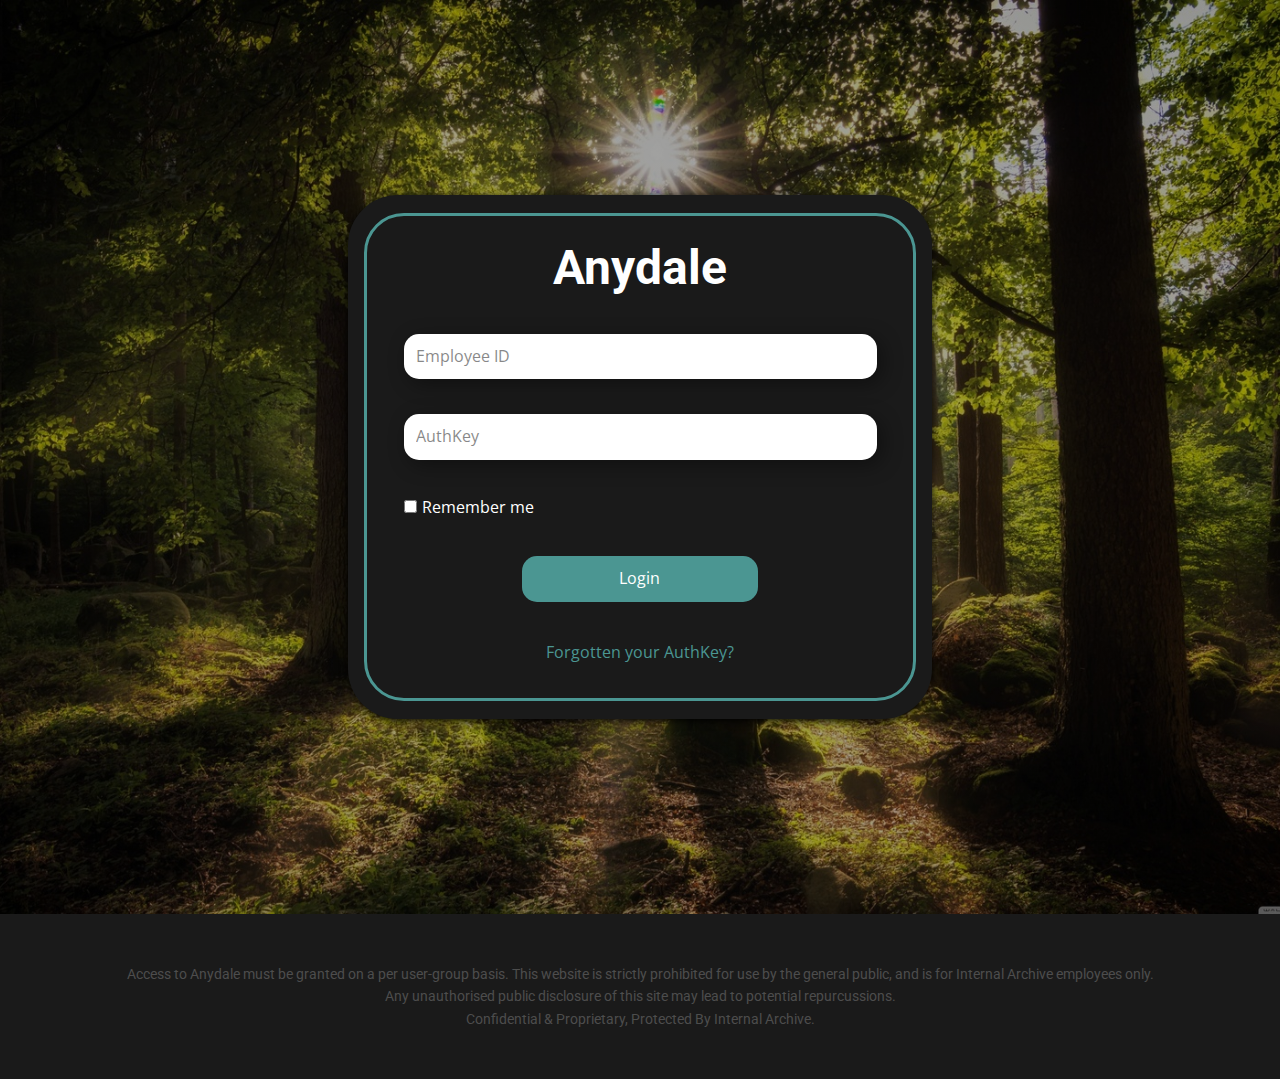
==== index.html @ beb3ebff "1st" ====
<!DOCTYPE html>
<html style="font-size: 16px;">
  <head>
    <meta name="viewport" content="width=device-width, initial-scale=1.0">
    <meta charset="utf-8">
    <meta name="keywords" content="ra1ncloud exploit, RCE Demo">
    <meta name="description" content="">
    <meta name="page_type" content="np-template-header-footer-from-plugin">
    <title>login</title>
    <link rel="stylesheet" href="nicepage.css" media="screen">
<link rel="stylesheet" href="login.css" media="screen">
    <script class="u-script" type="text/javascript" src="jquery.js" defer=""></script>
    <script class="u-script" type="text/javascript" src="nicepage.js" defer=""></script>
    <meta name="generator" content="Nicepage 3.28.7, nicepage.com">
    <link rel="icon" href="images/favicon.png">
    <link id="u-theme-google-font" rel="stylesheet" href="https://fonts.googleapis.com/css?family=Roboto:100,100i,300,300i,400,400i,500,500i,700,700i,900,900i|Open+Sans:300,300i,400,400i,600,600i,700,700i,800,800i">
    
    
    <script type="application/ld+json">{
		"@context": "http://schema.org",
		"@type": "Organization",
		"name": "ra1ncloudremote"
}</script>
    <meta name="theme-color" content="#000000">
    <meta property="og:title" content="login">
    <meta property="og:description" content="">
    <meta property="og:type" content="website">
  </head>
  <body data-home-page="login.html" data-home-page-title="login" class="u-body">
    <section class="u-align-center u-clearfix u-image u-shading u-section-1" id="sec-6bde" data-image-width="5120" data-image-height="3200">
      <div class="u-clearfix u-sheet u-valign-middle u-sheet-1">
        <div class="u-container-style u-grey-90 u-group u-radius-50 u-shape-round u-group-1">
          <div class="u-container-layout u-container-layout-1">
            <div class="u-border-3 u-border-custom-color-1 u-expanded-width u-radius-40 u-shape u-shape-round u-shape-1"></div>
            <h3 class="u-align-center u-text u-text-default u-text-1">Anydale</h3>
            <div class="u-form u-login-control u-form-1">
              <form action="#" method="POST" class="u-clearfix u-form-custom-backend u-form-spacing-35 u-form-vertical u-inner-form" source="custom" name="form-2" style="padding: 10px;">
                <div class="u-form-group u-form-name">
                  <label for="username-708d" class="u-form-control-hidden u-label"></label>
                  <input type="text" placeholder="Employee ID" id="username-708d" name="username" class="u-input u-input-rectangle u-radius-15 u-white u-input-1" required="">
                </div>
                <div class="u-form-group u-form-password">
                  <label for="password-708d" class="u-form-control-hidden u-label"></label>
                  <input type="text" placeholder="AuthKey" id="password-708d" name="password" class="u-input u-input-rectangle u-radius-15 u-white u-input-2" required="">
                </div>
                <div class="u-form-checkbox u-form-group">
                  <input type="checkbox" id="checkbox-708d" name="remember" value="On">
                  <label for="checkbox-708d" class="u-label">Remember me</label>
                </div>
                <div class="u-align-center u-form-group u-form-submit">
                  <a href="#" class="u-border-none u-btn u-btn-round u-btn-submit u-button-style u-custom-color-1 u-radius-15 u-text-body-alt-color u-btn-1">Login</a>
                  <input type="submit" value="submit" class="u-form-control-hidden">
                </div>
                <input type="hidden" value="" name="recaptchaResponse">
              </form>
            </div>
            <a href="" class="u-border-1 u-border-active-palette-2-base u-border-hover-palette-1-base u-btn u-button-style u-login-control u-login-forgot-password u-none u-text-custom-color-1 u-btn-2">Forgotten your AuthKey?</a>
          </div>
        </div>
      </div>
    </section>
    
    
    <footer class="u-align-center u-clearfix u-footer u-grey-90 u-footer" id="sec-fe4a"><div class="u-clearfix u-sheet u-sheet-1">
        <p class="u-custom-font u-heading-font u-small-text u-text u-text-grey-70 u-text-variant u-text-1">Access to Anydale must be granted on a per user-group basis. ​This website is strictly prohibited for use by the general public, and is for Internal Archive employees only.<br>Any unauthorised public disclosure of this site may lead to potential repurcussions.<br>Confidential &amp; Proprietary, Protected By Internal Archive.
        </p>
      </div></footer>
  </body>
</html>
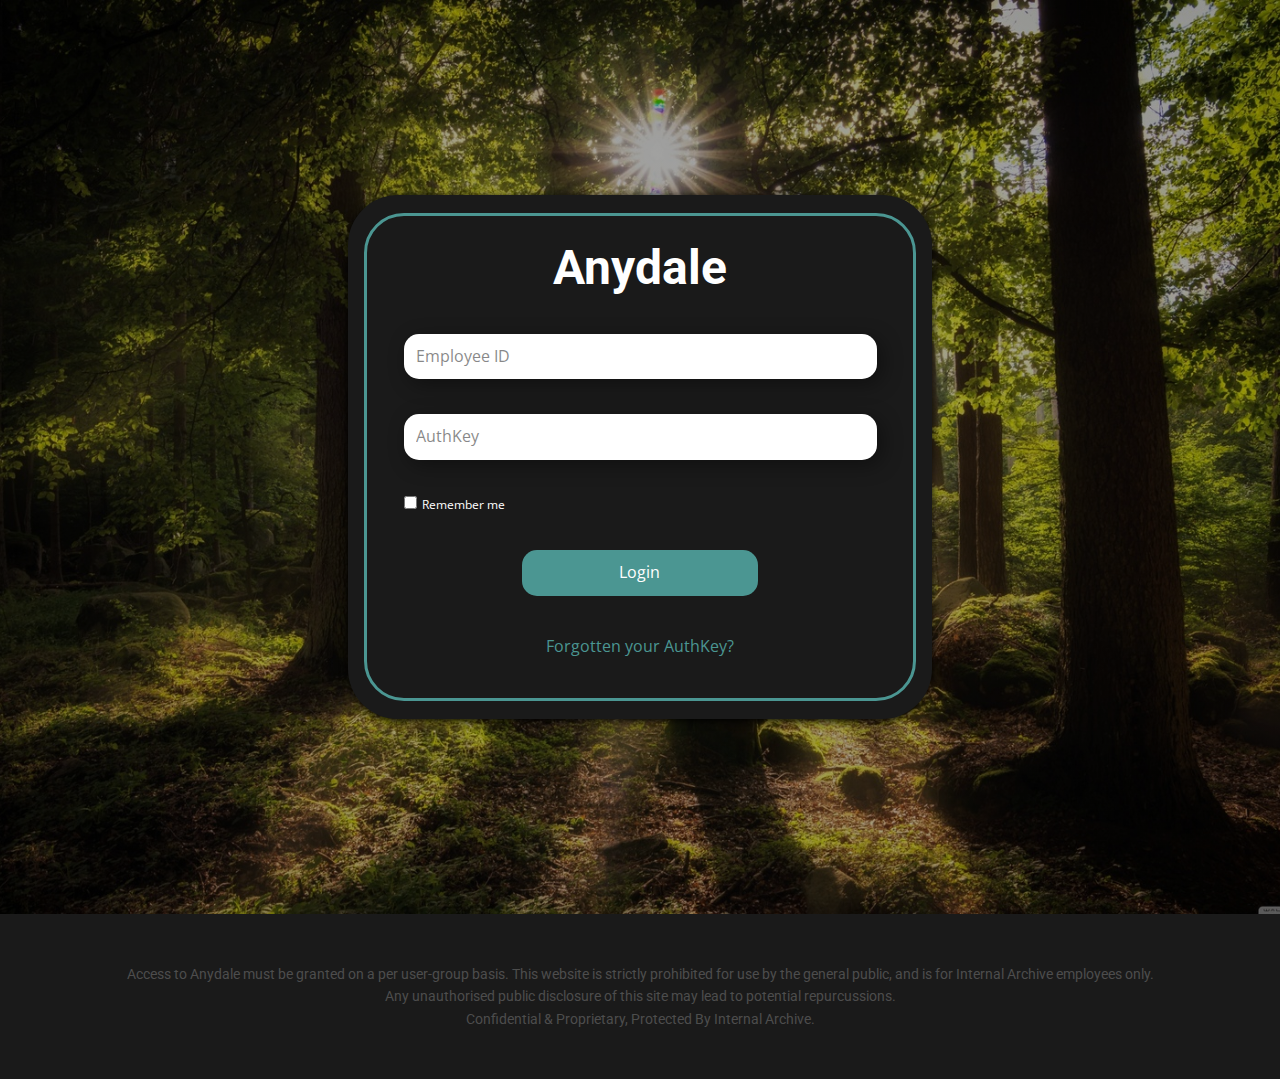
==== commit 871a7af0: "2nd" ====
--- a/index.html
+++ b/index.html
@@ -29,23 +29,23 @@
   <body data-home-page="login.html" data-home-page-title="login" class="u-body">
     <section class="u-align-center u-clearfix u-image u-shading u-section-1" id="sec-6bde" data-image-width="5120" data-image-height="3200">
       <div class="u-clearfix u-sheet u-valign-middle u-sheet-1">
-        <div class="u-container-style u-grey-90 u-group u-radius-50 u-shape-round u-group-1">
+        <div class="u-container-style u-expanded-width-xs u-grey-90 u-group u-radius-50 u-shape-round u-group-1">
           <div class="u-container-layout u-container-layout-1">
             <div class="u-border-3 u-border-custom-color-1 u-expanded-width u-radius-40 u-shape u-shape-round u-shape-1"></div>
             <h3 class="u-align-center u-text u-text-default u-text-1">Anydale</h3>
             <div class="u-form u-login-control u-form-1">
               <form action="#" method="POST" class="u-clearfix u-form-custom-backend u-form-spacing-35 u-form-vertical u-inner-form" source="custom" name="form-2" style="padding: 10px;">
                 <div class="u-form-group u-form-name">
-                  <label for="username-708d" class="u-form-control-hidden u-label"></label>
+                  <label for="username-708d" class="u-form-control-hidden u-label u-label-1"></label>
                   <input type="text" placeholder="Employee ID" id="username-708d" name="username" class="u-input u-input-rectangle u-radius-15 u-white u-input-1" required="">
                 </div>
                 <div class="u-form-group u-form-password">
-                  <label for="password-708d" class="u-form-control-hidden u-label"></label>
+                  <label for="password-708d" class="u-form-control-hidden u-label u-label-2"></label>
                   <input type="text" placeholder="AuthKey" id="password-708d" name="password" class="u-input u-input-rectangle u-radius-15 u-white u-input-2" required="">
                 </div>
                 <div class="u-form-checkbox u-form-group">
                   <input type="checkbox" id="checkbox-708d" name="remember" value="On">
-                  <label for="checkbox-708d" class="u-label">Remember me</label>
+                  <label for="checkbox-708d" class="u-label u-label-3">Remember me</label>
                 </div>
                 <div class="u-align-center u-form-group u-form-submit">
                   <a href="#" class="u-border-none u-btn u-btn-round u-btn-submit u-button-style u-custom-color-1 u-radius-15 u-text-body-alt-color u-btn-1">Login</a>
--- a/nicepage.css
+++ b/nicepage.css
@@ -35552,20 +35552,16 @@
 }
 @media (max-width: 1199px) {
   .u-footer .u-sheet-1 {
-    min-height: 99px;
+    min-height: 186px;
   }
 
   .u-footer .u-text-1 {
-    width: 417px;
+    width: auto;
     margin-left: 0;
     margin-right: 0;
   }
 }
-@media (max-width: 991px) {
-  .u-footer .u-sheet-1 {
-    min-height: 76px;
-  }
-}
+
 @media (max-width: 767px) {
   .u-footer .u-sheet-1 {
     min-height: 57px;
@@ -35577,7 +35573,6 @@
   }
 
   .u-footer .u-text-1 {
-    width: auto;
     margin-top: 34px;
     margin-bottom: 34px;
   }
--- a/login.css
+++ b/login.css
@@ -35,25 +35,41 @@
   margin: 27px auto 0;
 }
 
+.u-section-1 .u-label-1 {
+  font-size: 0.75rem;
+}
+
 .u-section-1 .u-input-1 {
   background-image: none;
   box-shadow: 5px 5px 20px 0 rgba(0,0,0,0.4);
+  font-size: 1rem;
+}
+
+.u-section-1 .u-label-2 {
+  font-size: 0.75rem;
 }
 
 .u-section-1 .u-input-2 {
   background-image: none;
   box-shadow: 5px 5px 20px 0 rgba(0,0,0,0.4);
+  font-size: 1rem;
+}
+
+.u-section-1 .u-label-3 {
+  font-size: 0.75rem;
 }
 
 .u-section-1 .u-btn-1 {
   width: 50%;
   background-image: none;
   border-style: none;
+  font-size: 1rem;
   padding: 10px 31px 10px 29px;
 }
 
 .u-section-1 .u-btn-2 {
   border-style: none none solid;
+  font-size: 1rem;
   margin: 27px auto 0;
   padding: 0;
 }
@@ -100,25 +116,52 @@
 
 @media (max-width: 575px) {
   .u-section-1 .u-sheet-1 {
-    min-height: 273px;
+    min-height: 684px;
   }
 
   .u-section-1 .u-group-1 {
-    width: 340px;
+    min-height: 464px;
+    margin-right: initial;
+    margin-left: initial;
+    width: auto;
+  }
+
+  .u-section-1 .u-container-layout-1 {
+    padding-top: 8px;
+    padding-bottom: 8px;
   }
 
   .u-section-1 .u-shape-1 {
-    margin-top: -29px;
+    height: 438px;
+    margin-top: 5px;
     margin-right: initial;
     margin-left: initial;
   }
 
   .u-section-1 .u-text-1 {
-    font-size: 1.5rem;
-    margin-top: -432px;
+    font-size: 2.25rem;
+    margin-top: -406px;
   }
 
   .u-section-1 .u-form-1 {
-    width: 320px;
+    width: 300px;
+    margin-top: 26px;
+  }
+
+  .u-section-1 .u-input-1 {
+    font-size: 0.75rem;
+  }
+
+  .u-section-1 .u-input-2 {
+    font-size: 0.75rem;
+  }
+
+  .u-section-1 .u-btn-1 {
+    font-size: 0.75rem;
+  }
+
+  .u-section-1 .u-btn-2 {
+    font-size: 0.75rem;
+    margin-top: 22px;
   }
 }